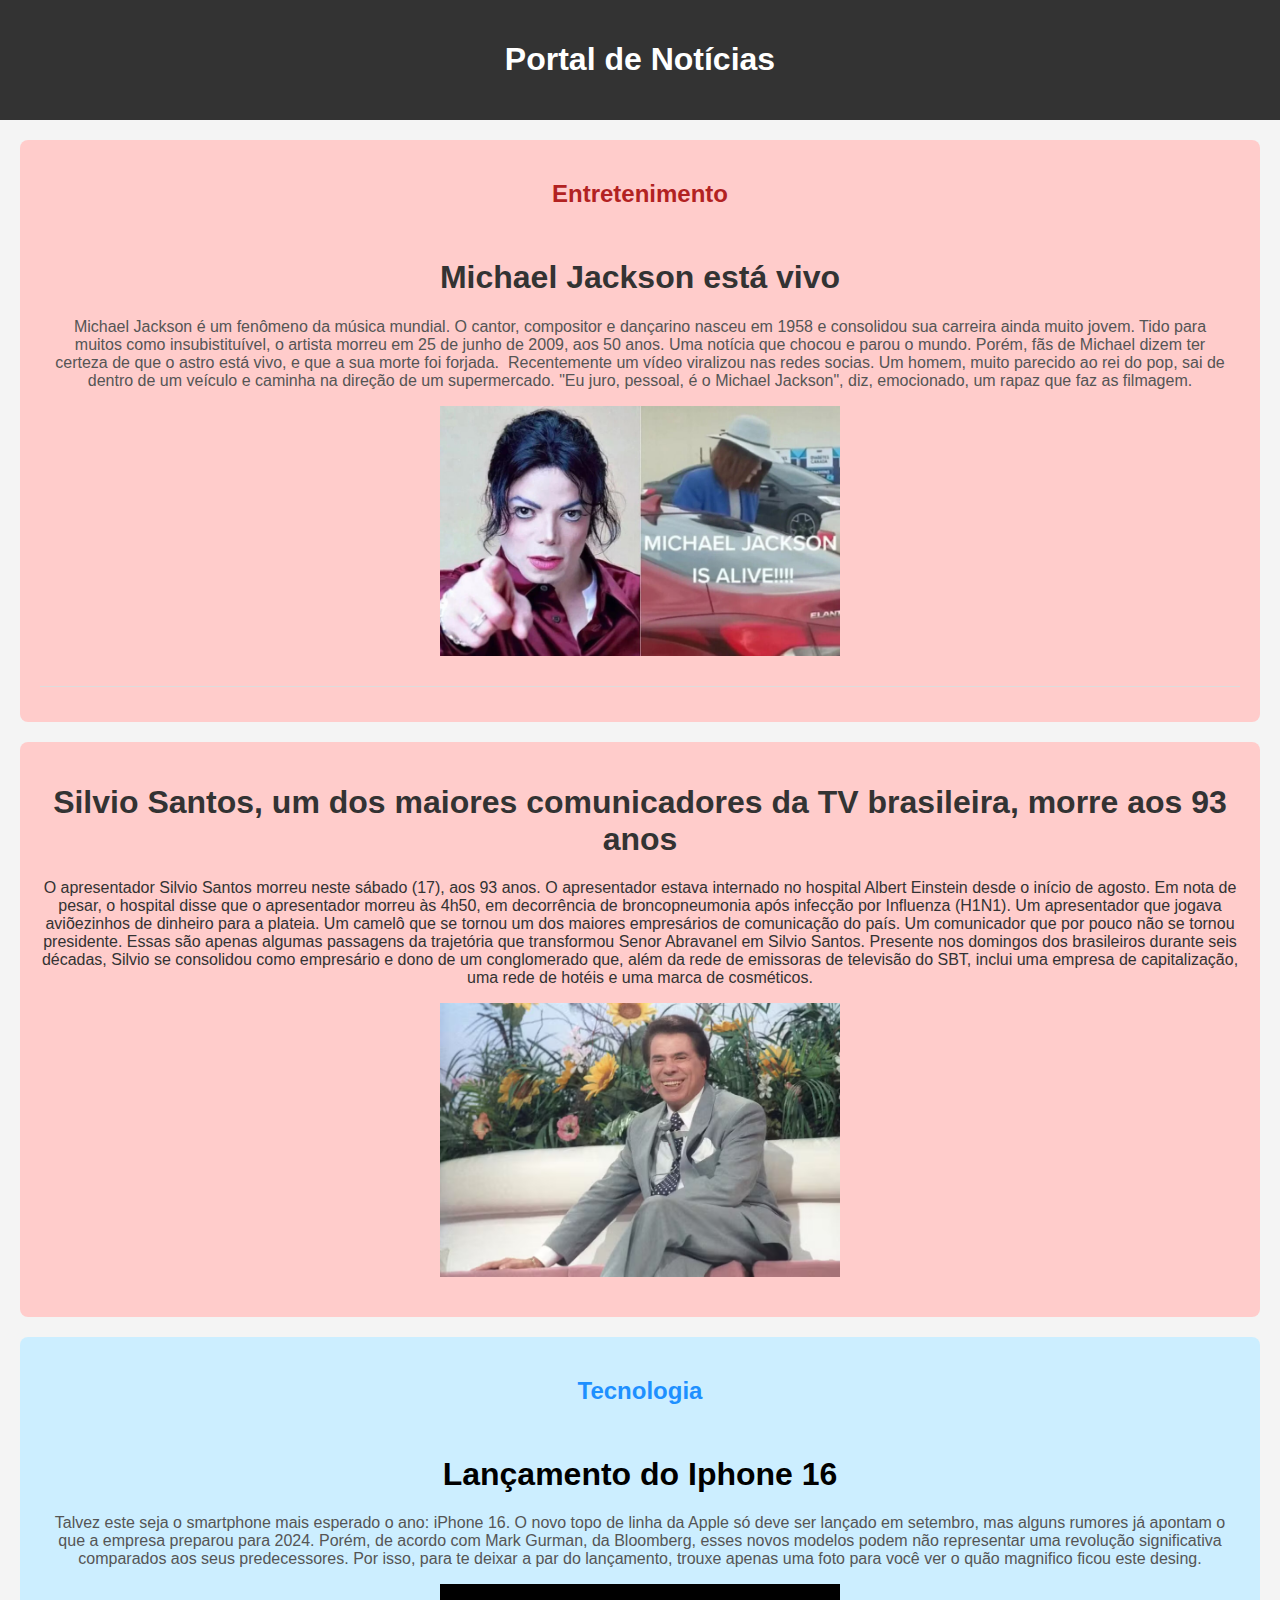
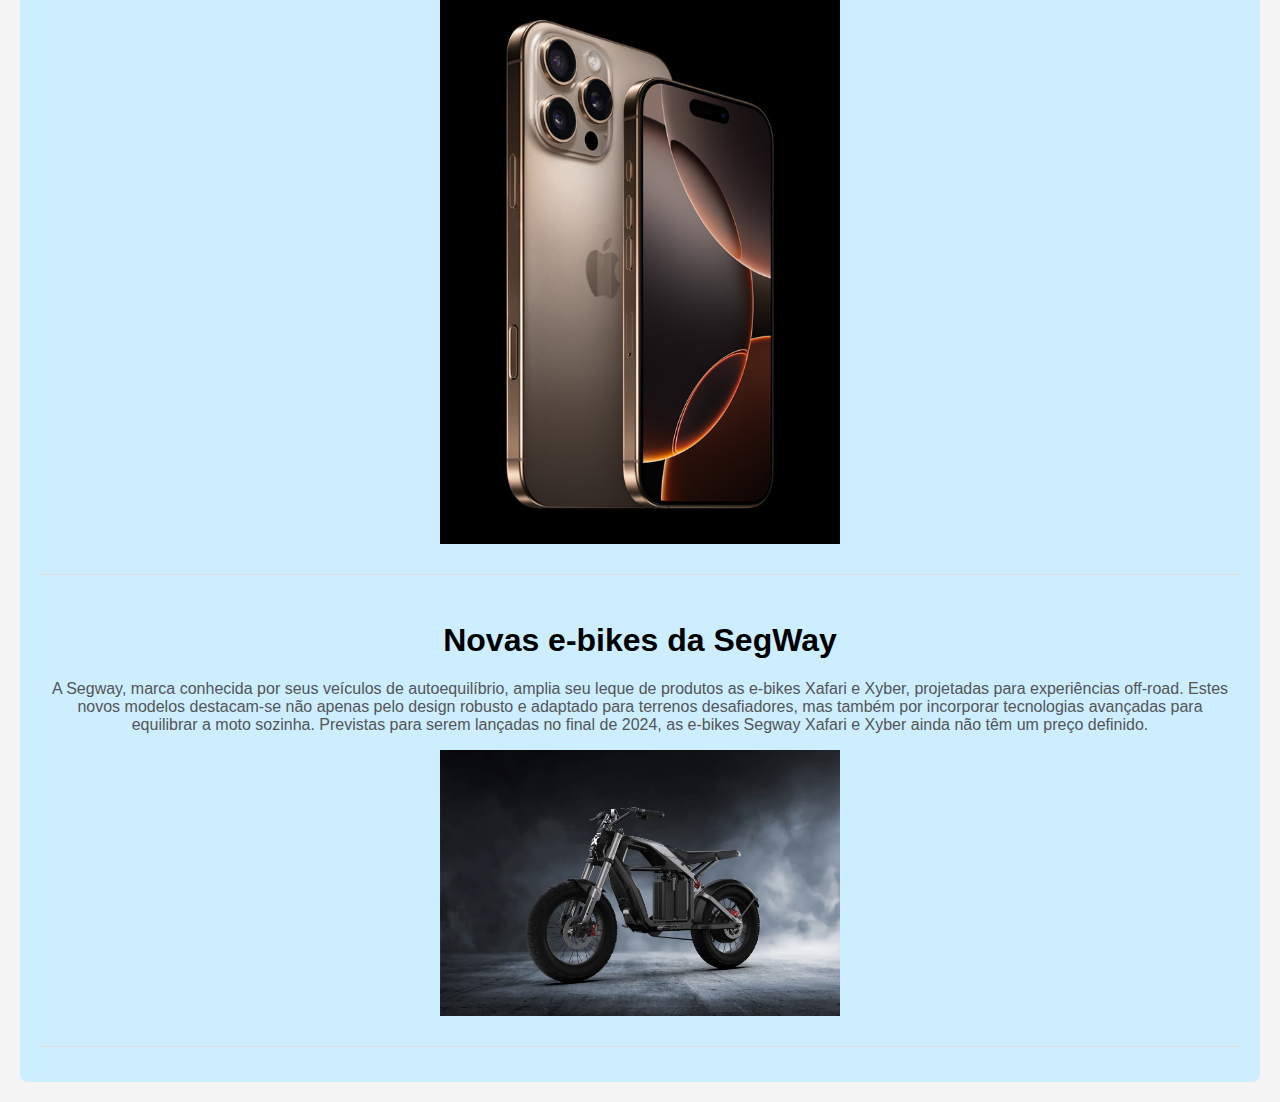
==== index.html @ 50527361 "Initial commit" ====
<!DOCTYPE html>
<html lang="pt-BR">
<head>
  <meta charset="UTF-8">
  <meta name="viewport" content="width=device-width, initial-scale=1.0">
  <title>Notícias</title>
  <!-- Link para o arquivo CSS externo -->
  <link rel="stylesheet" href="style.css">
</head>
<body>

  <header>
    <h1>Portal de Notícias</h1>
  </header>

  <!-- Seção Entretenimento -->
  <section id="entretenimento">
    <h2>Entretenimento</h2>
    <article>
      <h1>Michael Jackson está vivo</h1>
      <p>Michael Jackson é um fenômeno da música mundial. O cantor, compositor e dançarino nasceu em 1958 e consolidou sua carreira ainda muito jovem. Tido para muitos como insubistituível, o artista morreu em 25 de junho de 2009, aos 50 anos. Uma notícia que chocou e parou o mundo. Porém, fãs de Michael dizem ter certeza de que o astro está vivo, e que a sua morte foi forjada. 
       Recentemente um vídeo viralizou nas redes socias. Um homem, muito parecido ao rei do pop, sai de dentro de um veículo e caminha na direção de um supermercado. "Eu juro, pessoal, é o Michael Jackson", diz, emocionado, um rapaz que faz as filmagem. 
       <p><img src="imagens/michael.jpeg" alt="foto do artista" width="400">
      </p>
        </section>
      <section id="entretenimento2">
      <h1>Silvio Santos, um dos maiores comunicadores da TV brasileira, morre aos 93 anos</h1>
      <p>O apresentador Silvio Santos morreu neste sábado (17), aos 93 anos. O apresentador estava internado no hospital Albert Einstein desde o início de agosto.
        Em nota de pesar, o hospital disse que o apresentador morreu às 4h50, em decorrência de broncopneumonia após infecção por Influenza (H1N1).
        Um apresentador que jogava aviõezinhos de dinheiro para a plateia. Um camelô que se tornou um dos maiores empresários de comunicação do país. Um comunicador que por pouco não se tornou presidente. Essas são apenas algumas passagens da trajetória que transformou Senor Abravanel em Silvio Santos.
        Presente nos domingos dos brasileiros durante seis décadas, Silvio se consolidou como empresário e dono de um conglomerado que, além da rede de emissoras de televisão do SBT, inclui uma empresa de capitalização, uma rede de hotéis e uma marca de cosméticos.
         <p><img src="imagens/silvio-santos-apresentador-foto-marcos-issa-agencia-o-globo.avif" alt="Foto do apresentador" width="400">
      </p>
    </article>
  </section>

  <!-- Seção Tecnologia -->
  <section id="tecnologia">
    <h2>Tecnologia</h2>
    <article>
      <h1>Lançamento do Iphone 16</h1>
      <p> Talvez este seja o smartphone mais esperado o ano: iPhone 16. O novo topo de linha da Apple só deve ser lançado em setembro, mas alguns rumores já apontam o que a empresa preparou para 2024.
        Porém, de acordo com Mark Gurman, da Bloomberg, esses novos modelos podem não representar uma revolução significativa comparados aos seus predecessores. Por isso, para te deixar a par do lançamento, trouxe apenas uma foto para você ver o quão magnifico ficou este desing.
       <p><img src="imagens/Apple-iPhone-16-Pro-hero-geo-240909_inline.jpg.medium.jpg" alt="Foto do telemovel" width="400"
      </p>
    </article>
    <article>
      <h1>Novas e-bikes da SegWay</h1>
      <p>A Segway, marca conhecida por seus veículos de autoequilíbrio, amplia seu leque de produtos as e-bikes Xafari e Xyber, projetadas para experiências off-road. Estes novos modelos destacam-se não apenas pelo design robusto e adaptado para terrenos desafiadores, mas também por incorporar tecnologias avançadas para equilibrar a moto sozinha.
        Previstas para serem lançadas no final de 2024, as e-bikes Segway Xafari e Xyber ainda não têm um preço definido.
      <p><img src="imagens/Xyber1.webp" alt="Foto e-bike" width="400"
      </p>
    </article>
  </section>

</body>
</html>
---- style.css ----
/* Estilos Globais */
body {
    font-family: Arial, sans-serif;
    margin: 0;
    padding: 0;
    background-color: #f4f4f4;
  }
  
  header {
    background-color: #333;
    color: white;
    padding: 20px;
    text-align: center;
  }
  
  section {
    padding: 20px;
    margin: 20px;
    border-radius: 8px;
  }
  
  /* Seção Entretenimento */
  #entretenimento {
    background-color: #ffcccb; /* Fundo vermelho claro */
    color: #333;
    text-align: center;
  }
  
  #entretenimento h2 {
    color: #b22222; /* Cor do título da seção de entretenimento */
    text-align: center;
  }
  #entretenimento2 {
    background-color: #ffcccb; /* Fundo vermelho claro */
    color: #333;
    text-align: center;
  }
  text-align: center;
  #entretenimento h3 {
    color: #b22222; /* Cor do título da seção de entretenimento */
  }
  
  /* Seção Tecnologia */
  #tecnologia {
    background-color: #cceeff; /* Fundo azul claro */
    color: #000;
    text-align: center;
  }
  
  #tecnologia h2 {
    color: #1e90ff; /* Cor do título da seção de tecnologia */
    text-align: center;
  }
  
  /* Estilos dos artigos */
  article {
    margin-bottom: 15px;
    padding: 10px;
    border-bottom: 1px solid #ddd;
  }
  
  article h3 {
    margin: 0;
  }
  
  article p {
    margin-top: 5px;
    color: #555;
  }
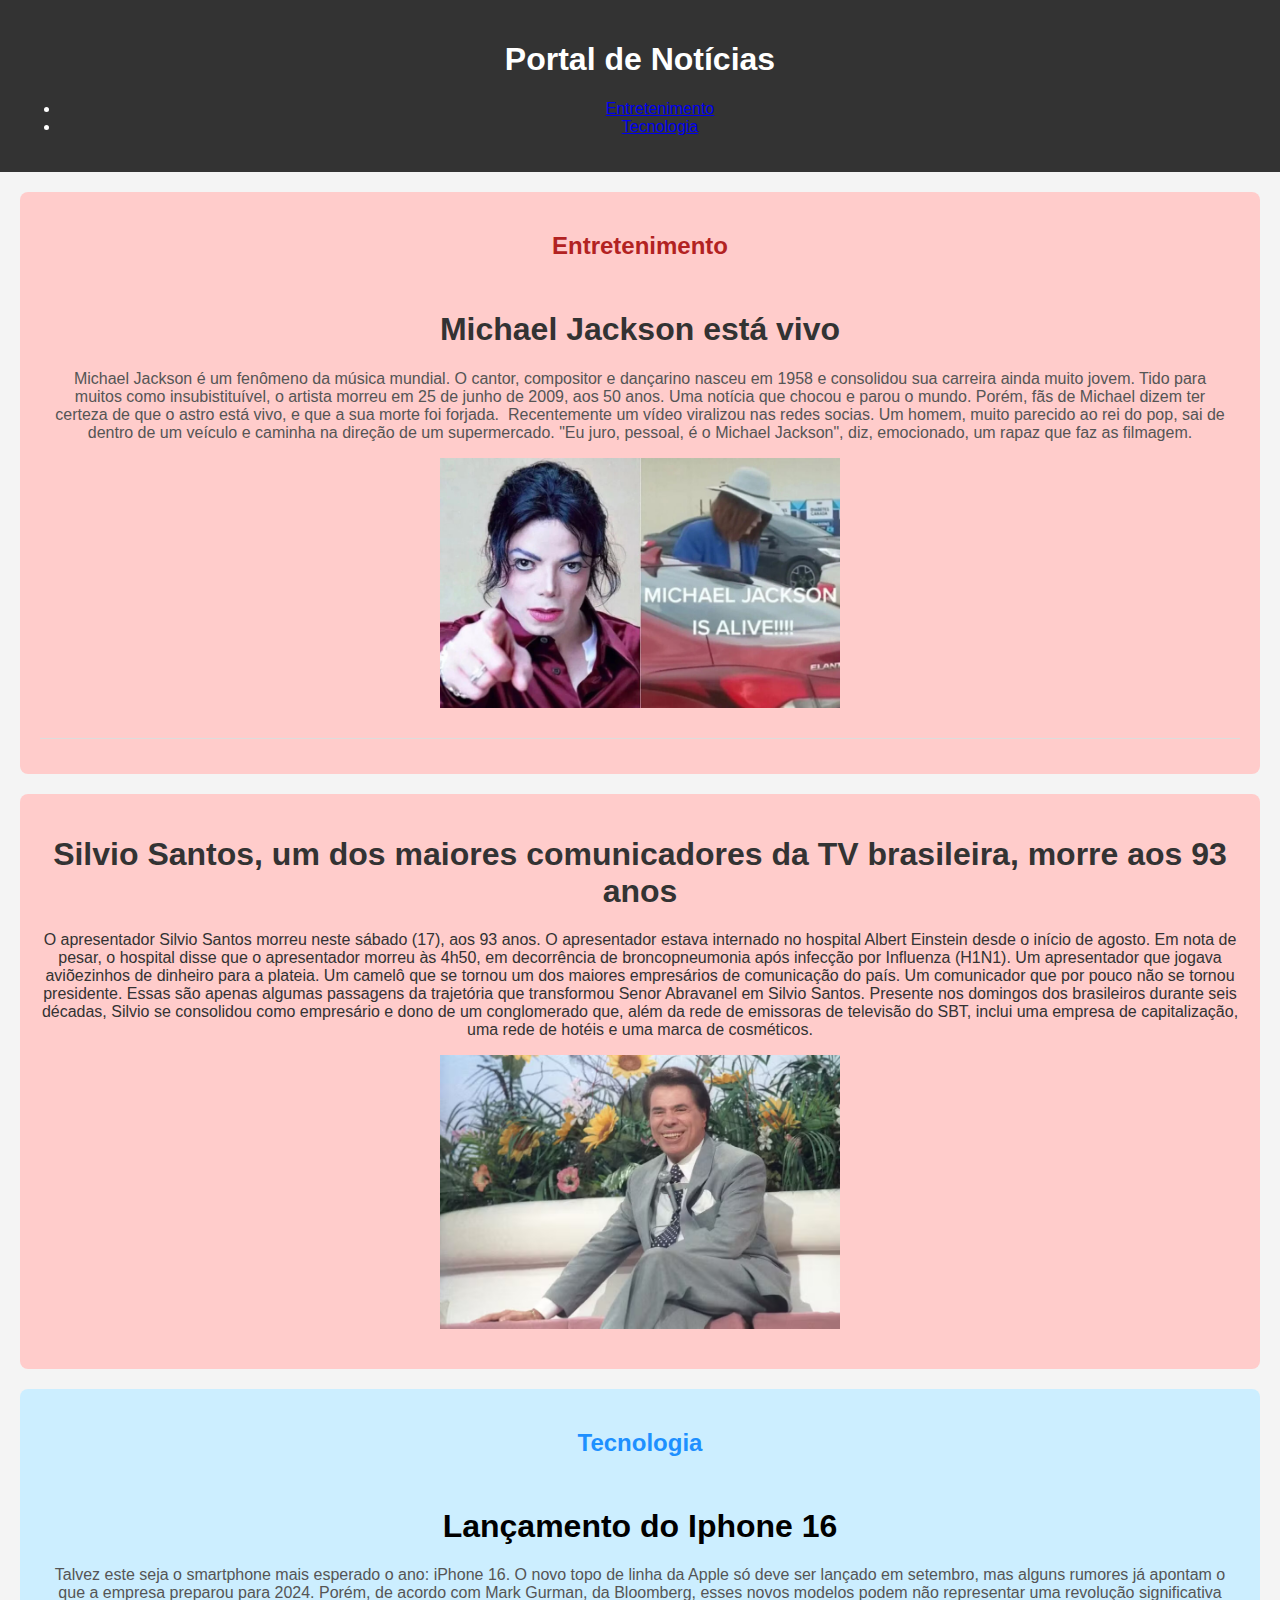
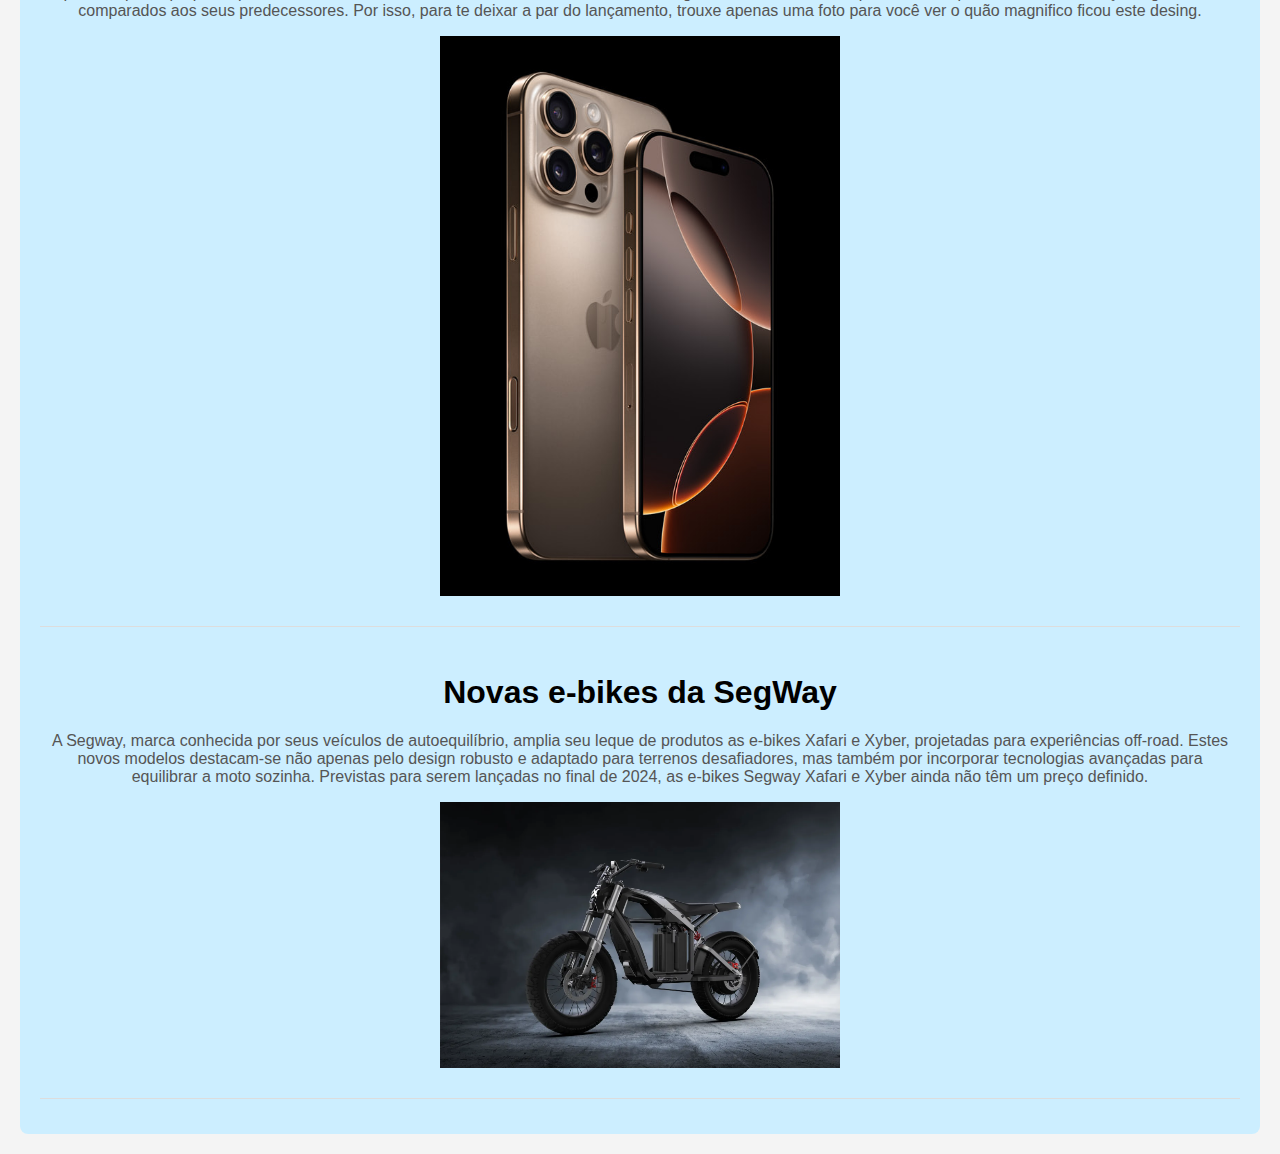
==== commit 2625023b: "Update index.html" ====
--- a/index.html
+++ b/index.html
@@ -8,11 +8,21 @@
   <link rel="stylesheet" href="style.css">
 </head>
 <body>
-
   <header>
-    <h1>Portal de Notícias</h1>
-  </header>
-
+    <div class="container">
+      <h1>Portal de Notícias</h1>
+        <nav>
+            <ul>
+              <li>
+                <a href="#Entretenimento" title="Ir para a seção de notícias">Entretenimento</a>
+            </li>
+                <li>
+                    <a href="#tecnology" title="Ir para a seção de notícias">Tecnologia</a>
+                </li>
+            </ul>
+        </nav>
+    </div>
+</header>
   <!-- Seção Entretenimento -->
   <section id="entretenimento">
     <h2>Entretenimento</h2>
